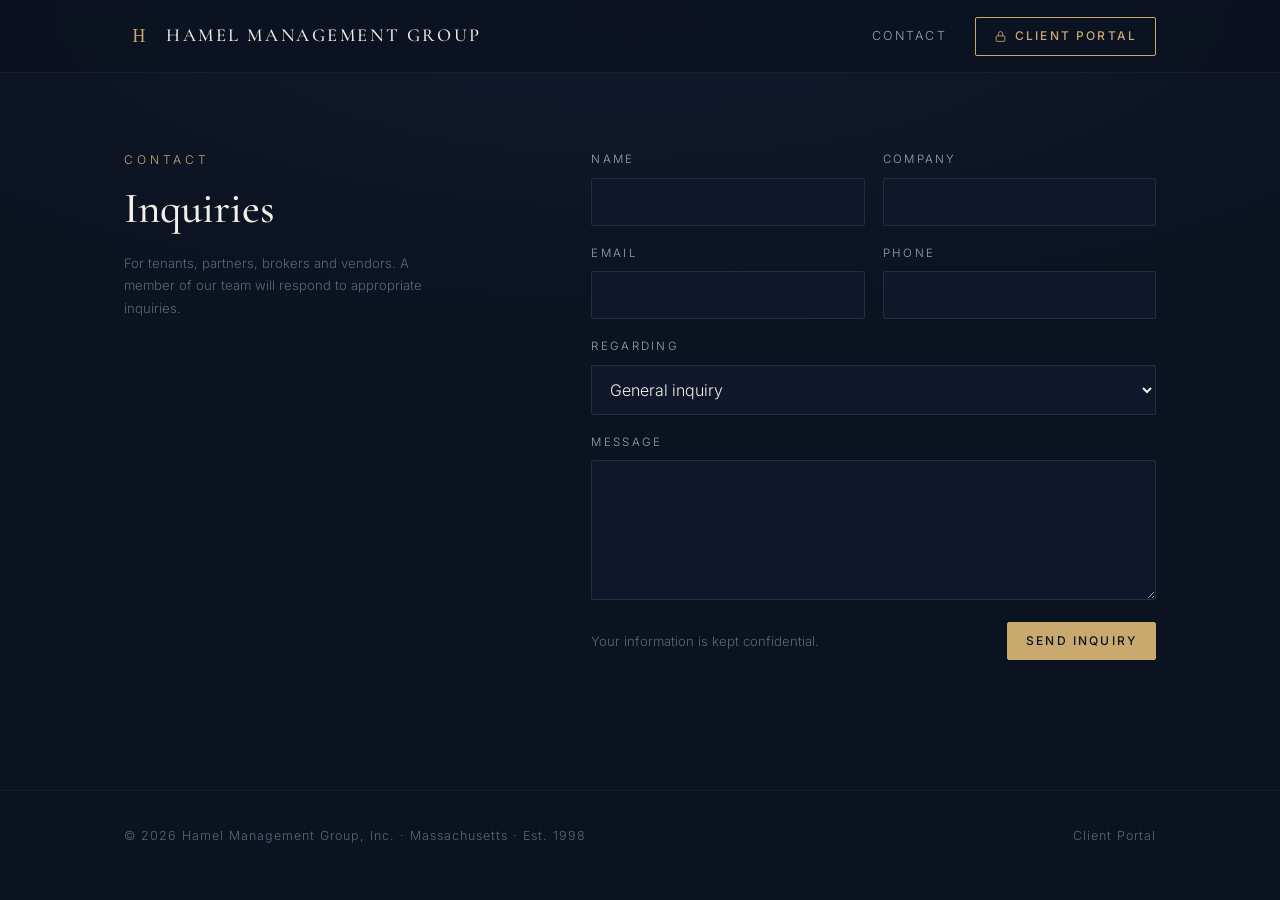
==== contact.html @ 3dafaeb1 "Replace coming-soon page with Hamel Management Group site and contact page" ====
<!doctype html>
<html lang="en">
<head>
<meta charset="utf-8">
<meta name="viewport" content="width=device-width, initial-scale=1">
<title>Contact | Hamel Management Group, Inc.</title>
<meta name="description" content="Hamel Management Group, Inc. is a Massachusetts-based commercial property development and management firm.">
<meta name="theme-color" content="#0b1220">
<link rel="icon" href="favicon.svg" type="image/svg+xml">
<link rel="preconnect" href="https://fonts.googleapis.com">
<link rel="preconnect" href="https://fonts.gstatic.com" crossorigin>
<link href="https://fonts.googleapis.com/css2?family=Cormorant+Garamond:wght@400;500;600&family=Inter:wght@300;400;500&display=swap" rel="stylesheet">
<link rel="stylesheet" href="site.css">
</head>
<body>

<header>
  <div class="wrap bar">
    <a class="brand" href="./" aria-label="Hamel Management Group home">
      <img src="favicon.svg" alt="">
      <span>Hamel Management Group</span>
    </a>
    <nav>
      <a class="link" href="contact.html">Contact</a>
      <button class="btn" type="button" data-portal aria-label="Client Portal">
        <svg viewBox="0 0 24 24" fill="none" stroke="currentColor" stroke-width="1.6"><rect x="4" y="11" width="16" height="10" rx="1.5"/><path d="M8 11V7a4 4 0 0 1 8 0v4"/></svg>
        <span class="btn-label">Client Portal</span>
      </button>
    </nav>
  </div>
</header>

<main class="contact-page">
  <div class="wrap split">
    <div>
      <div class="eyebrow">Contact</div>
      <h2>Inquiries</h2>
      <p class="note" style="margin-top:18px;max-width:320px">For tenants, partners, brokers and vendors. A member of our team will respond to appropriate inquiries.</p>
    </div>
    <div>
      <form id="contact-form" novalidate>
        <!-- Web3Forms: paste the access key below. Messages are delivered to the email on the Web3Forms account. -->
        <input type="hidden" name="access_key" value="YOUR_WEB3FORMS_ACCESS_KEY">
        <input type="hidden" name="subject" value="New inquiry from hamelgroup.com">
        <input type="hidden" name="from_name" value="hamelgroup.com">
        <input type="checkbox" name="botcheck" class="hp" tabindex="-1" autocomplete="off">
        <div class="grid">
          <div class="field"><label for="f-name">Name</label><input id="f-name" name="name" required autocomplete="name"></div>
          <div class="field"><label for="f-company">Company</label><input id="f-company" name="company" autocomplete="organization"></div>
          <div class="field"><label for="f-email">Email</label><input id="f-email" name="email" type="email" required autocomplete="email"></div>
          <div class="field"><label for="f-phone">Phone</label><input id="f-phone" name="phone" type="tel" autocomplete="tel"></div>
          <div class="field full"><label for="f-topic">Regarding</label>
            <select id="f-topic" name="regarding">
              <option>General inquiry</option>
              <option>Current tenant</option>
              <option>Leasing</option>
              <option>Brokerage or investment</option>
              <option>Vendor or contractor</option>
            </select>
          </div>
          <div class="field full"><label for="f-msg">Message</label><textarea id="f-msg" name="message" required></textarea></div>
        </div>
        <div class="form-foot">
          <span class="note">Your information is kept confidential.</span>
          <button class="btn solid" type="submit" id="f-submit">Send Inquiry</button>
        </div>
        <div class="status" id="f-status" role="status" aria-live="polite"></div>
      </form>
    </div>
  </div>
</main>

<footer>
  <div class="wrap">
    <span>&copy; <span id="y">2026</span> Hamel Management Group, Inc. &middot; Massachusetts &middot; Est. 1998</span>
    <span><a href="#" data-portal>Client Portal</a></span>
  </div>
</footer>

<!-- Client portal sign-in (display only: nothing is sent or stored) -->
<div class="overlay" id="portal" role="dialog" aria-modal="true" aria-labelledby="portal-title">
  <div class="modal">
    <button class="close" type="button" aria-label="Close" data-close>&times;</button>
    <svg class="lock" viewBox="0 0 24 24" fill="none" stroke="currentColor" stroke-width="1.3"><rect x="4" y="11" width="16" height="10" rx="1.5"/><path d="M8 11V7a4 4 0 0 1 8 0v4"/><circle cx="12" cy="16" r="1.2"/></svg>
    <h3 id="portal-title">Client Portal</h3>
    <p class="sub">Authorized users only</p>
    <form id="portal-form" autocomplete="off" novalidate>
      <div class="field"><label for="p-user">Username or email</label><input id="p-user" autocomplete="off"></div>
      <div class="field"><label for="p-pass">Password</label><input id="p-pass" type="password" autocomplete="off"></div>
      <div class="row">
        <label><input type="checkbox"> Remember me</label>
        <a id="p-forgot">Forgot password?</a>
      </div>
      <button class="btn solid" type="submit" id="p-submit">Sign In</button>
      <div class="msg" id="p-msg" role="alert"></div>
    </form>
    <p class="legal">Access is by invitation only. Unauthorized access is prohibited.</p>
  </div>
</div>

<script src="site.js"></script>
</body>
</html>
---- site.css ----
:root {
  --bg: #0b1220;
  --bg2: #111b2e;
  --panel: #0f182a;
  --line: rgba(201,169,110,0.22);
  --ink: #f3efe6;
  --muted: #9aa4b5;
  --dim: #5d6779;
  --accent: #c9a96e;
  --accent-ink: #0b1220;
  --error: #e0a3a3;
  color-scheme: dark;
}
* { box-sizing: border-box; margin: 0; padding: 0; }
html { scroll-behavior: smooth; }
body {
  background: var(--bg);
  color: var(--ink);
  font-family: "Inter", system-ui, -apple-system, "Segoe UI", sans-serif;
  font-weight: 300;
  line-height: 1.7;
  overflow-x: hidden;
}
a { color: inherit; }
.wrap { max-width: 1080px; margin: 0 auto; padding: 0 24px; }

/* Header */
header {
  position: fixed; inset: 0 0 auto 0; z-index: 10;
  background: rgba(11,18,32,0.82);
  backdrop-filter: blur(10px); -webkit-backdrop-filter: blur(10px);
  border-bottom: 1px solid rgba(255,255,255,0.05);
}
.bar { display: flex; align-items: center; justify-content: space-between; height: 72px; }
.brand { display: flex; align-items: center; gap: 12px; text-decoration: none; }
.brand img { width: 30px; height: 30px; }
.brand span {
  font-family: "Cormorant Garamond", Georgia, serif; font-weight: 500;
  font-size: 1.15rem; letter-spacing: 0.14em; text-transform: uppercase;
}
nav { display: flex; align-items: center; gap: 28px; }
nav a.link {
  text-decoration: none; font-size: 0.78rem; letter-spacing: 0.18em;
  text-transform: uppercase; color: var(--muted); transition: color .2s;
}
nav a.link:hover { color: var(--ink); }
.btn {
  display: inline-flex; align-items: center; gap: 8px; cursor: pointer;
  font: 500 0.75rem/1 "Inter", sans-serif; letter-spacing: 0.18em; text-transform: uppercase;
  padding: 12px 18px; border-radius: 2px; text-decoration: none;
  border: 1px solid var(--accent); color: var(--accent); background: transparent;
  transition: background .2s, color .2s;
}
.btn:hover { background: var(--accent); color: var(--accent-ink); }
.btn.solid { background: var(--accent); color: var(--accent-ink); }
.btn.solid:hover { background: #d8bb84; }
.btn svg { width: 13px; height: 13px; }

/* Hero */
.hero {
  min-height: 100vh; display: flex; align-items: center;
  background: radial-gradient(120% 90% at 50% 0%, var(--bg2) 0%, var(--bg) 62%);
  position: relative; padding: 120px 0 80px; overflow: hidden;
}
.hero .wrap { width: 100%; position: relative; z-index: 1; }
.hero::after {
  content: ""; position: absolute; left: 50%; bottom: -30vh; width: 140vw; height: 60vh;
  transform: translateX(-50%); pointer-events: none;
  background: radial-gradient(closest-side, rgba(201,169,110,0.08), transparent);
}
.eyebrow { font-size: 0.75rem; letter-spacing: 0.32em; text-transform: uppercase; color: var(--accent); }
.hero h1 {
  font-family: "Cormorant Garamond", Georgia, serif; font-weight: 500;
  font-size: clamp(2.4rem, 6vw, 4.6rem); line-height: 1.08; margin: 22px 0 26px;
  max-width: 14ch;
}
.hero p.lede { max-width: 560px; color: var(--muted); font-size: 1.05rem; }
.rule { width: 72px; height: 1px; background: var(--accent); margin: 34px 0; }
.hero .actions { display: flex; flex-wrap: wrap; gap: 14px; }

/* Contact page */
.contact-page {
  min-height: calc(100vh - 110px); padding: 150px 0 90px;
  background: radial-gradient(120% 70% at 50% 0%, var(--bg2) 0%, var(--bg) 62%);
}
.split { display: grid; grid-template-columns: 1fr 1.4fr; gap: 64px; align-items: start; }
h2 {
  font-family: "Cormorant Garamond", Georgia, serif; font-weight: 500;
  font-size: clamp(1.9rem, 3.6vw, 2.7rem); line-height: 1.15; margin-top: 14px;
}
form .grid { display: grid; grid-template-columns: 1fr 1fr; gap: 18px; }
.field { display: flex; flex-direction: column; gap: 8px; }
.field.full { grid-column: 1 / -1; }
label { font-size: 0.72rem; letter-spacing: 0.2em; text-transform: uppercase; color: var(--muted); }
input, textarea, select {
  width: 100%; font: 300 1rem "Inter", sans-serif; color: var(--ink);
  background: var(--panel); border: 1px solid rgba(255,255,255,0.09); border-radius: 2px;
  padding: 13px 14px; outline: none; transition: border-color .2s;
}
textarea { min-height: 140px; resize: vertical; }
input:focus, textarea:focus, select:focus { border-color: var(--accent); }
.form-foot { display: flex; align-items: center; justify-content: space-between; gap: 18px; margin-top: 22px; flex-wrap: wrap; }
.note { font-size: 0.82rem; color: var(--dim); }
.status { font-size: 0.9rem; margin-top: 16px; min-height: 1.4em; }
.status.ok { color: var(--accent); }
.status.err { color: var(--error); }
.hp { position: absolute; left: -9999px; }

footer { border-top: 1px solid rgba(255,255,255,0.05); padding: 34px 0 40px; }
footer .wrap { display: flex; justify-content: space-between; gap: 16px; flex-wrap: wrap; font-size: 0.78rem; letter-spacing: 0.08em; color: var(--dim); }
footer a { text-decoration: none; color: var(--dim); }
footer a:hover { color: var(--muted); }

/* Portal modal */
.overlay {
  position: fixed; inset: 0; z-index: 50; display: none; align-items: center; justify-content: center;
  background: rgba(5,9,16,0.78); backdrop-filter: blur(6px); -webkit-backdrop-filter: blur(6px); padding: 16px;
}
.overlay.open { display: flex; }
.modal {
  width: 100%; max-width: 420px; background: var(--bg2); border: 1px solid var(--line);
  border-radius: 3px; padding: 40px 34px 30px; position: relative;
}
.modal .close {
  position: absolute; top: 14px; right: 14px; background: none; border: 0; color: var(--muted);
  font-size: 1.4rem; line-height: 1; cursor: pointer; padding: 6px;
}
.modal .close:hover { color: var(--ink); }
.modal .lock { width: 38px; height: 38px; margin: 0 auto 16px; display: block; color: var(--accent); }
.modal h3 { font-family: "Cormorant Garamond", Georgia, serif; font-weight: 500; font-size: 1.7rem; text-align: center; }
.modal .sub { text-align: center; color: var(--muted); font-size: 0.88rem; margin: 6px 0 26px; }
.modal .field + .field { margin-top: 16px; }
.modal .row { display: flex; justify-content: space-between; align-items: center; margin: 16px 0 22px; font-size: 0.82rem; color: var(--muted); }
.modal .row label { display: flex; gap: 8px; align-items: center; text-transform: none; letter-spacing: 0; font-size: 0.82rem; }
.modal .row input { width: auto; }
.modal .row a { color: var(--accent); text-decoration: none; cursor: pointer; }
.modal .btn { width: 100%; justify-content: center; padding: 15px; }
.modal .msg { font-size: 0.85rem; color: var(--error); text-align: center; min-height: 1.3em; margin-top: 14px; }
.modal .legal { font-size: 0.72rem; color: var(--dim); text-align: center; margin-top: 18px; line-height: 1.5; }

@media (max-width: 820px) {
  nav a.link { display: none; }
  .split { grid-template-columns: 1fr; gap: 28px; }
}
@media (max-width: 560px) {
  .wrap { padding: 0 16px; }
  .brand span { font-size: 0.8rem; letter-spacing: 0.08em; white-space: nowrap; }
  .brand img { width: 24px; height: 24px; }
  header .btn { padding: 10px 11px; }
  header .btn .btn-label { display: none; }
  header .btn svg { width: 15px; height: 15px; }
  form .grid { grid-template-columns: 1fr; }
  .btn { padding: 11px 14px; }
  .modal { padding: 36px 22px 26px; }
}
@media (prefers-reduced-motion: reduce) { html { scroll-behavior: auto; } }
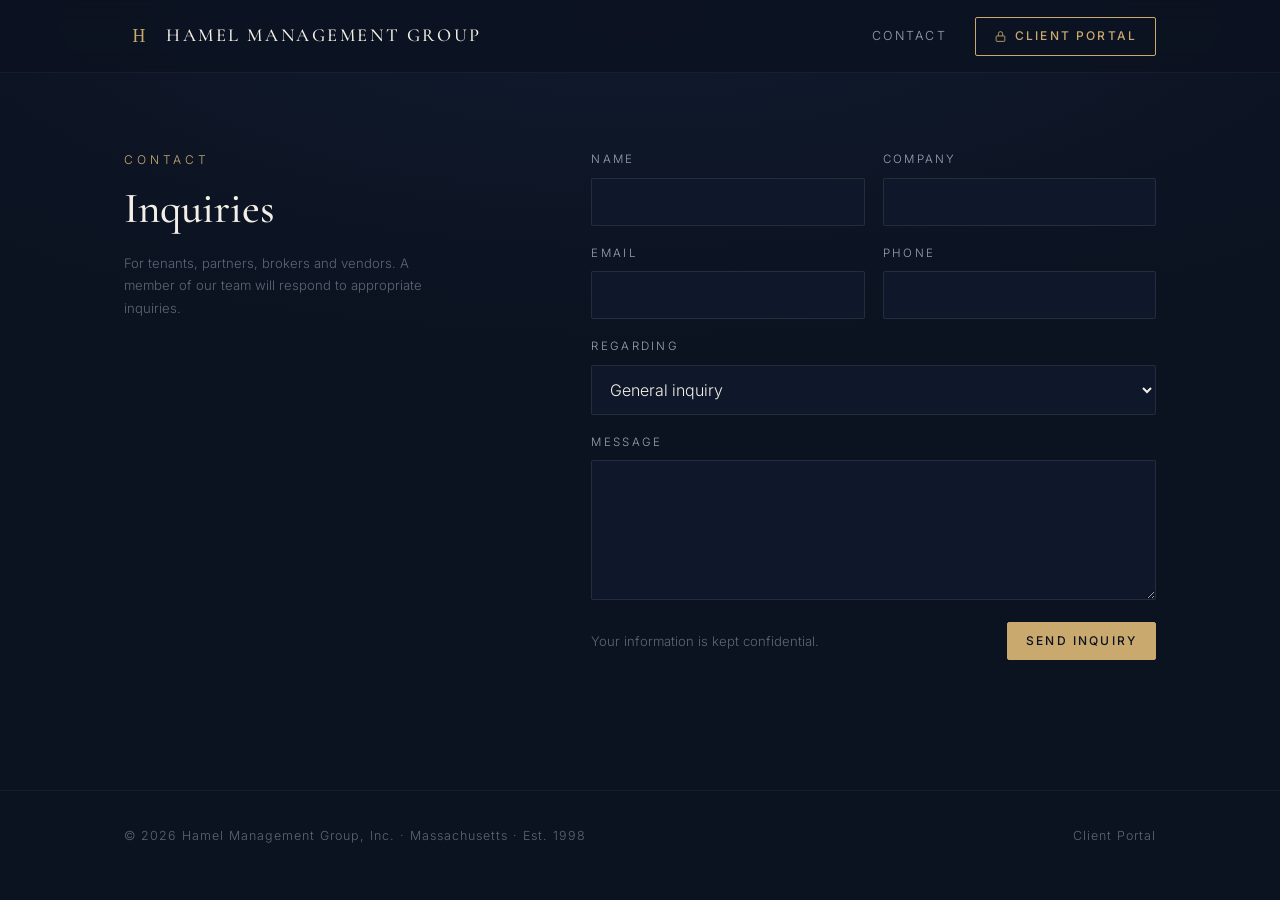
==== commit e6398500: "Version stylesheet and script links so browsers load the latest" ====
--- a/contact.html
+++ b/contact.html
@@ -10,7 +10,7 @@
 <link rel="preconnect" href="https://fonts.googleapis.com">
 <link rel="preconnect" href="https://fonts.gstatic.com" crossorigin>
 <link href="https://fonts.googleapis.com/css2?family=Cormorant+Garamond:wght@400;500;600&family=Inter:wght@300;400;500&display=swap" rel="stylesheet">
-<link rel="stylesheet" href="site.css">
+<link rel="stylesheet" href="site.css?v=2">
 </head>
 <body>
 
@@ -39,10 +39,10 @@
     </div>
     <div>
       <form id="contact-form" novalidate>
-        <!-- Web3Forms: paste the access key below. Messages are delivered to the email on the Web3Forms account. -->
-        <input type="hidden" name="access_key" value="YOUR_WEB3FORMS_ACCESS_KEY">
+        <!-- Web3Forms access key. Messages are delivered to the email on the Web3Forms account. -->
+        <input type="hidden" name="access_key" value="c0d44a11-3651-4f8d-9a94-a50320c27fd2">
         <input type="hidden" name="subject" value="New inquiry from hamelgroup.com">
-        <input type="hidden" name="from_name" value="hamelgroup.com">
+        <input type="hidden" name="from_name" value="Hamelgroup.com Contact Form">
         <input type="checkbox" name="botcheck" class="hp" tabindex="-1" autocomplete="off">
         <div class="grid">
           <div class="field"><label for="f-name">Name</label><input id="f-name" name="name" required autocomplete="name"></div>
@@ -98,6 +98,6 @@
   </div>
 </div>
 
-<script src="site.js"></script>
+<script src="site.js?v=2"></script>
 </body>
 </html>
--- a/site.css
+++ b/site.css
@@ -59,15 +59,24 @@
 /* Hero */
 .hero {
   min-height: 100vh; display: flex; align-items: center;
-  background: radial-gradient(120% 90% at 50% 0%, var(--bg2) 0%, var(--bg) 62%);
+  /* Boston skyline at blue hour, from the MIT side. Photo: Zixi Zhou on Unsplash (Unsplash License) */
+  background-color: var(--bg);
+  background-image:
+    linear-gradient(90deg, rgba(11,18,32,0.94) 0%, rgba(11,18,32,0.82) 32%, rgba(11,18,32,0.35) 62%, rgba(11,18,32,0.15) 100%),
+    linear-gradient(0deg, rgba(11,18,32,0.85) 0%, rgba(11,18,32,0) 30%),
+    url("https://images.unsplash.com/photo-1589401901631-356b7ae2f5d1?w=2400&q=80&auto=format&fit=crop");
+  background-size: cover; background-position: 62% center; background-repeat: no-repeat;
   position: relative; padding: 120px 0 80px; overflow: hidden;
 }
+@media (max-width: 820px) {
+  .hero {
+    background-image:
+      linear-gradient(180deg, rgba(11,18,32,0.55) 0%, rgba(11,18,32,0.8) 45%, rgba(11,18,32,0.95) 100%),
+      url("https://images.unsplash.com/photo-1589401901631-356b7ae2f5d1?w=1400&q=80&auto=format&fit=crop");
+    background-position: 58% center;
+  }
+}
 .hero .wrap { width: 100%; position: relative; z-index: 1; }
-.hero::after {
-  content: ""; position: absolute; left: 50%; bottom: -30vh; width: 140vw; height: 60vh;
-  transform: translateX(-50%); pointer-events: none;
-  background: radial-gradient(closest-side, rgba(201,169,110,0.08), transparent);
-}
 .eyebrow { font-size: 0.75rem; letter-spacing: 0.32em; text-transform: uppercase; color: var(--accent); }
 .hero h1 {
   font-family: "Cormorant Garamond", Georgia, serif; font-weight: 500;
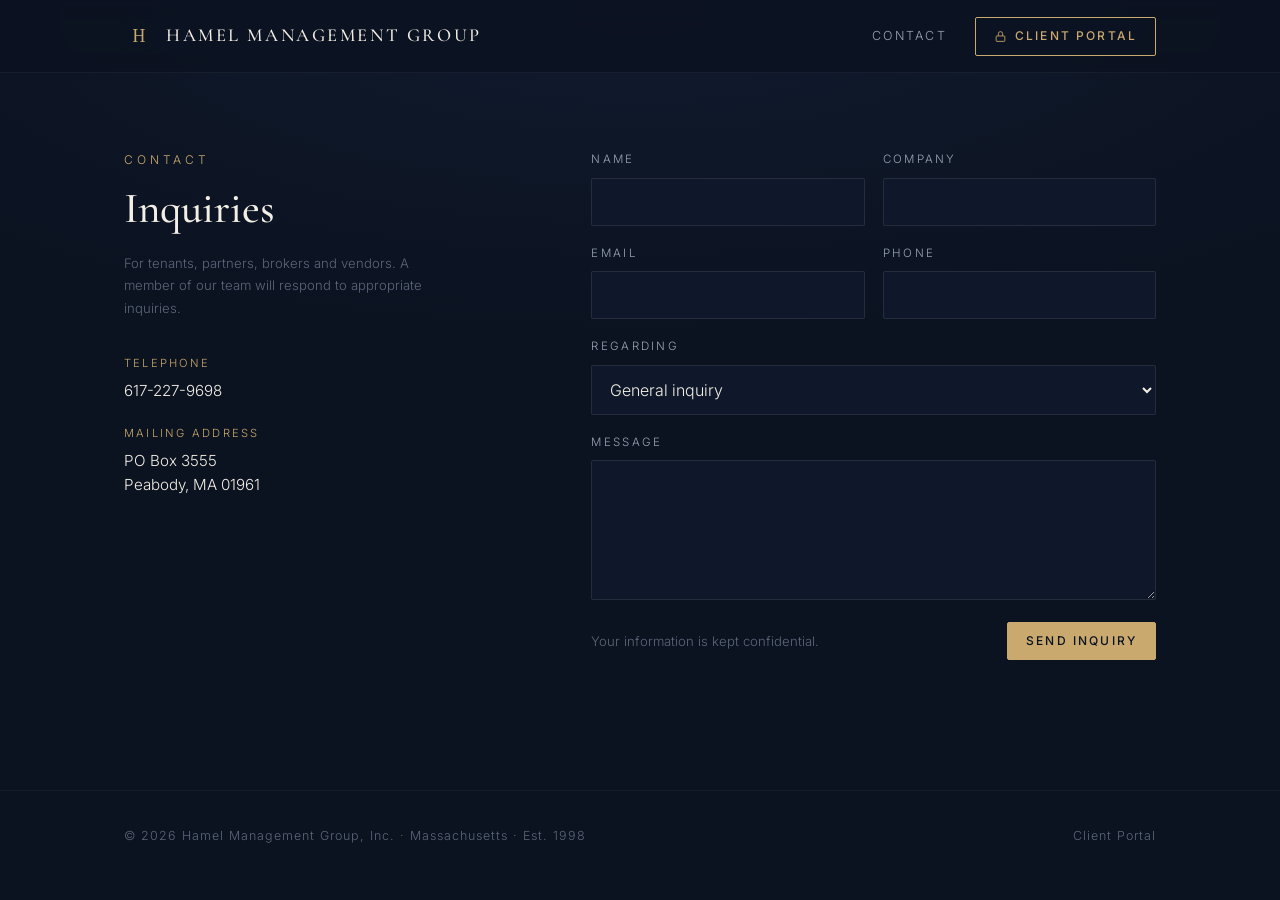
==== commit 860a10ea: "Add telephone and mailing address to contact page" ====
--- a/contact.html
+++ b/contact.html
@@ -36,6 +36,16 @@
       <div class="eyebrow">Contact</div>
       <h2>Inquiries</h2>
       <p class="note" style="margin-top:18px;max-width:320px">For tenants, partners, brokers and vendors. A member of our team will respond to appropriate inquiries.</p>
+      <div style="margin-top:36px;display:flex;flex-direction:column;gap:22px;font-size:0.95rem;line-height:1.6">
+        <div>
+          <div style="font-size:0.7rem;letter-spacing:0.2em;text-transform:uppercase;color:var(--accent);margin-bottom:6px">Telephone</div>
+          <a href="tel:+16172279698" style="text-decoration:none;color:var(--ink)">617-227-9698</a>
+        </div>
+        <div>
+          <div style="font-size:0.7rem;letter-spacing:0.2em;text-transform:uppercase;color:var(--accent);margin-bottom:6px">Mailing Address</div>
+          <div style="color:var(--ink)">PO Box 3555<br>Peabody, MA 01961</div>
+        </div>
+      </div>
     </div>
     <div>
       <form id="contact-form" novalidate>
